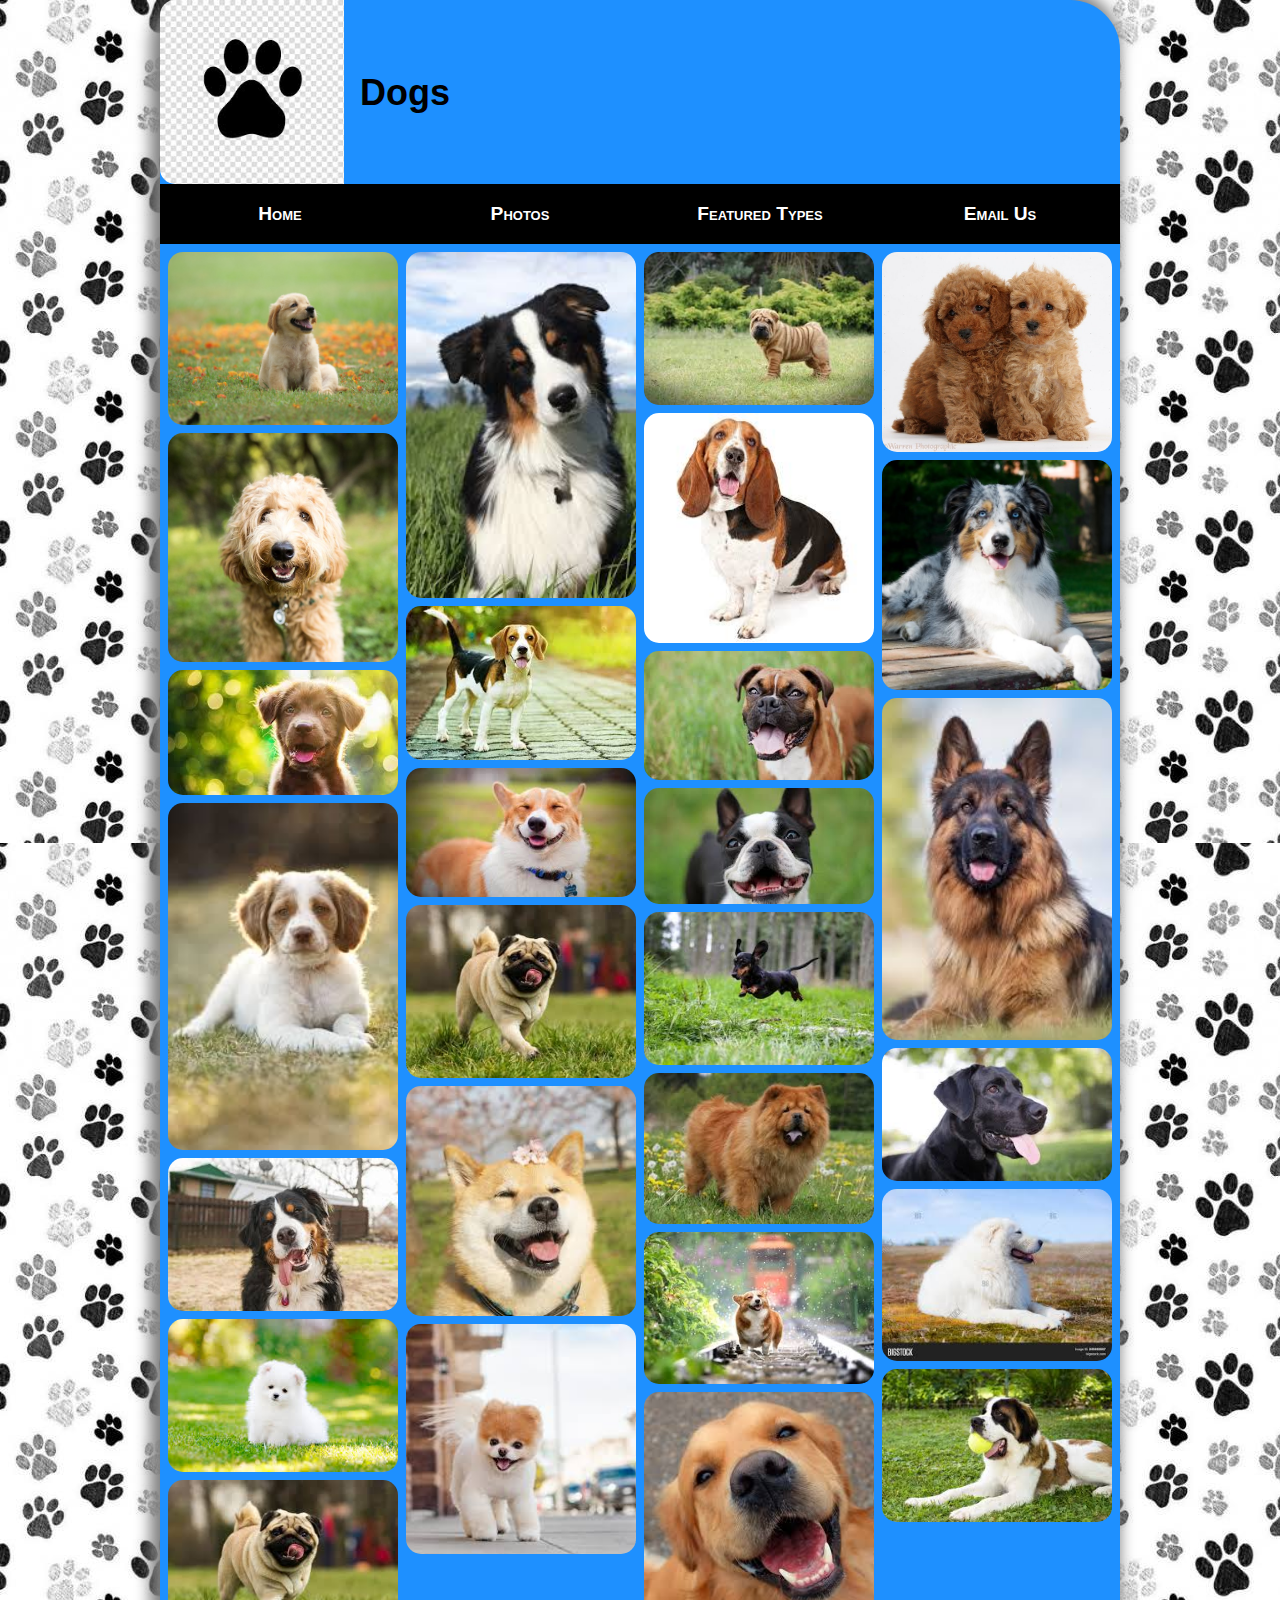
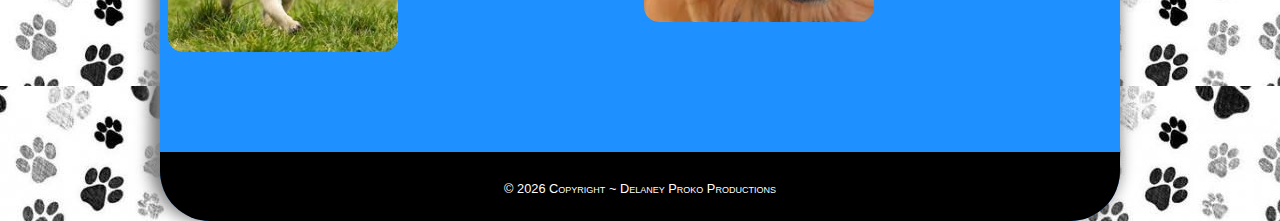
==== gallery.html @ 981e8f6b "Add files via upload" ====
<!DOCTYPE html>
<html>
<head>
<style>
* {
    margin: 0;
    padding: 0;
  box-sizing: border-box;
}

/* Clearfix */
.clearfix::after {
  content: "";
  clear: both;
  display: table;
}

html {
	height: 100%;
	background-image: url("images/d085ac698513adc2a10bd35ddc498ed1.jpg")
}

body {
  position: relative;
  background: dodgerblue;
	font-family: Calibri, Arial, Helvetica, sans-serif;
	font-size: 100%;
	max-width: 960px;
	min-height: 100%;
	margin: auto;
	box-shadow: -5px -5px 15px 5px gray;
	border-radius: 50px;
}


/* the styles for links */
a:link, a:visited {
	text-decoration: none;
}
a:focus, a:hover {
	text-decoration: underline;
}
header h2 {
    font-size: 225%;
    padding: 2em 0 .25em 0;
}
header img {
	padding: 0 1em 0 0;
	float: left;
	max-width: 200px;
	width: 100%;
}


/* the styles for the navigation menu */
#nav_menu {
	clear: both;
}
#nav_menu ul {
	list-style-type: none;
	margin: 0;
	padding: 0;
	position: relative;
}
#nav_menu ul li {
	float: left;
	width: 25%;
}
#nav_menu ul li a {
	display: block;
	text-align: center;
	padding: 1em 0;
	text-decoration: none;
	font-variant: small-caps;
	font-size: 120%;
	background-color: black;
	color: white;
    font-weight: bold;
}
#nav_menu a:hover {
  background-color: lightskyblue;
  font-style: italic;
	color: black;
}
#nav_menu ul ul {
	display: none;
	position: absolute;
	top: 100%;
	width: 100%;
}
#nav_menu ul ul li a {
	text-align: left;
	padding: .5em;

}
#nav_menu ul ul li {
	float: none;

}
#nav_menu ul li:hover > ul {
	display: block;
}
#nav_menu > ul::after {
	content: "";
	clear: both;
	display: block;
}
/* hide the slicknav in large-screen view */
.slicknav_menu {
	display: none;
}


main {
    clear: left;
}

.row {
  display: flex;
  flex-wrap: wrap;
  padding: 0 4px;
}

/* Create four equal columns that sits next to each other */
.column {
  flex: 25%;
  max-width: 25%;
  padding: 0 4px;
}

img {
    width: 100%;
    border: 2px double black;
    border-radius: 15px;
}
.column img {
  margin-top: 8px;
  vertical-align: middle;
}

#bottombuffer {
	height: 50px;
	padding-bottom: 50px;
}

footer {
    clear: both;
    border-top: 3px solid #000000;
    max-width: 960px;
	width: 100%;
    border-radius: 0 0 50px 50px;
    background-color: black;
}
footer p {
    text-align: center;
	color: white;
	font-size: 80%;
	font-variant: small-caps;
	padding: 2em 0;
}

/* tablet portrait to standard 960 */
@media only screen and (max-width: 959px) {
	body, aside {
		box-shadow: none;
		border-radius: 0;
	}
	footer {
		border-radius: 0;
	}
}

/* Responsive layout - makes a two column-layout instead of four columns */
@media (max-width: 800px) {
  .column {
    flex: 50%;
    max-width: 50%;
  }

  header img {
        float: none;
    }
    header {
        text-align: center;
    }

  /* hide the navigation menu */
	#nav_menu {
		display: none;
	}
	
	/* and replace it with the slicknav menu */
	.slicknav_menu {
		display: block;
		text-align: left !important;
		background-color: black !important;
    }
    
    
}

/* Responsive layout - makes the two columns stack on top of each other instead of next to each other */
@media (max-width: 600px) {
  .column {
    flex: 100%;
    max-width: 100%;
  }
}
</style>
</head>

<link rel="stylesheet" href="styles/normalize.css">
<link rel="stylesheet" href="styles/main.css">
<link rel="stylesheet" href="styles/slicknav.css">

<meta name="viewport" content="width=device-width, initial-scale=1.0">

   <!-- slicknav -->
   <script src="https://code.jquery.com/jquery-2.1.3.min.js"></script>   <!-- Link to jQuery Content Delivery Network - Necessary for SlickNav to work correctly -->
   <script src="js/jquery.slicknav.min.js"></script>                     <!-- Link to the slicknav file inside the js folder - Necessary for SlickNav to work correctly -->

 <!-- slicknav javascript - this javascript code will use the UL inside the nav_menu tag to build the same menu in slickNav format -->
 <script type="text/javascript">
     $(document).ready(function(){
     $('#nav_menu').slicknav({prependTo:"#mobilemenu"});
     });
   </script>

<body>

<!-- Header -->
<header>

    <img class="clearfix" src="images/paw.png">

    <h2>Dogs</h2>

</header>

<nav id="mobilemenu"></nav>
	<nav id="nav_menu">
    	<ul>
        	<li><a href="index.html" class="current">Home</a></li>
        	<li><a href="gallery.html" class="current">Photos</a></li>
			<li><a class="current">Featured Types</a>
			<ul>
				<li><a href="feattypes/golden.html">Golden Retrievers</a></li>
				<li><a href="feattypes/bernese.html">Bernese Mountain Dogs</a></li>
				<li><a href="feattypes/basset.html">Basset Hounds</a></li>
			</ul>
			</li>
      <li><a href="mailto:dogs@thebestdogwebsiteever.com" class="current">Email Us</a></li>
    	</ul>
    </nav>
  

<!-- Photo Grid -->
<div class="row"> 
  <div class="column">
    <img src="images/1.jpg">
    <img src="images/2.jpg">
    <img src="images/3.jpeg">
    <img src="images/4.jpeg">
    <img src="images/5.jpeg">
    <img src="images/6.jpeg">
    <img src="images/7.jpeg">
  </div>
  
  <div class="column">
    <img src="images/8.jpeg">
    <img src="images/9.jpeg">
    <img src="images/10.jpeg">
    <img src="images/11.jpeg">
    <img src="images/12.jpeg">
    <img src="images/13.jpeg">
  </div> 
   
  <div class="column">
    <img src="images/14.jpeg">
    <img src="images/15.jpeg">
    <img src="images/16.jpeg">
    <img src="images/17.jpeg">
    <img src="images/18.jpeg">
    <img src="images/19.jpeg">
    <img src="images/20.jpeg">
    <img src="images/27.jpeg">
  </div>
  
  <div class="column">
    <img src="images/21.jpg">
    <img src="images/22.jpg">
    <img src="images/23.jpeg">
    <img src="images/24.jpeg">
    <img src="images/25.jpeg">
    <img src="images/26.jpeg">
  </div>
</div>

<div id="bottombuffer"><br><br></div>

  <footer>
		<p>
			<script>
				var today = new Date();
				document.write("&copy;&nbsp;");
				document.write(today.getFullYear());
				document.write(" Copyright ~ Delaney Proko Productions")
			</script>
		</p>
	</footer>
</body>
</html>
---- styles/main.css ----
/* the styles for the elements */
* {
	margin: 0;
	padding: 0;
	box-sizing: border-box;
}

/* Clearfix */
.clearfix::after {
  content: "";
  clear: both;
  display: table;
}

html {
	height: 100%;
	background-image: url("../images/d085ac698513adc2a10bd35ddc498ed1.jpg");
}

body {
	position: relative;
    background: dodgerblue;
	font-family: Calibri, Arial, Helvetica, sans-serif;
	font-size: 100%;
	max-width: 960px;
	min-height: 100%;
	margin: auto;
	box-shadow: -5px -5px 15px 5px gray;
	border-radius: 50px;
}
h1 {
	margin: .5em .75em;
	text-align: center;
}

/* the styles for links */
a:link, a:visited {
	text-decoration: none;
}
a:focus, a:hover {
	text-decoration: underline;
}


/* the styles for the header */
header img {
	padding: 0 1em 0 0;
	float: left;
	max-width: 200px;
	width: 100%;
}
header h2 {
    font-size: 225%;
    padding: 2em 0 .25em 0;
}


/* text shadow class */
.shadow {
	text-shadow: 2px 2px 2px #5d5d5d;
}


/* the styles for the navigation menu */
#nav_menu {
	clear: both;
}
#nav_menu ul {
	list-style-type: none;
	margin: 0;
	padding: 0;
	position: relative;
}
#nav_menu ul li {
	float: left;
	width: 25%;
}
#nav_menu ul li a {
	display: block;
	text-align: center;
	padding: 1em 0;
	text-decoration: none;
	font-variant: small-caps;
	font-size: 120%;
	background-color: black;
	color: white;
	font-weight: bold;
}
#nav_menu a:hover {
	background-color: lightskyblue;
	font-style: italic;
	color: black;
}
#nav_menu ul ul {
	display: none;
	position: absolute;
	top: 100%;
	width: 100%;
}
#nav_menu ul ul li a {
	text-align: left;
	padding: .5em;

}
#nav_menu ul ul li {
	float: none;

}
#nav_menu ul li:hover > ul {
	display: block;
}
#nav_menu > ul::after {
	content: "";
	clear: both;
	display: block;
}



/* the styles for the main content */
main {
	clear: left;
}



/* the styles for the section */
section {
	width: 70%;
	float: right;
	padding: 0 2.5% 20px 2.5%;
}
section p {
	font: 110%;
	line-height: 2;
	text-indent: 50px;
}
section img {
	float: right;
	border: 1px solid black;
	margin-top: 3px;
	margin-bottom: 3px;
	margin-left: 5px;
	margin-right: 6px;
	max-width: 40%;
	min-width: 150px;
}



/* the styles for the aside */
aside {
	width: 25%;
	float: right;
	background-color: lightgray;
	border-radius: 5px;
	box-shadow: 3px 3px 7px gray;
	margin: 0 0 20px 1em;
	padding: .75em;
	font-weight: bold;
}
aside img {
	margin-right: auto;
	margin-left: auto;
	display: block;
	padding-bottom: 1.5em;
}
aside p {
	padding-bottom: 1.5em;
}

#bottombuffer {
	height: 100px;
	padding-bottom: 100px;
}

/* the styles for the footer */
footer {
	background-color: black;
	clear: both;
	border-top: 3px solid #000000;
/*	position: fixed;    */
/*	bottom: 0;			*/
	max-width: 960px;
	width: 100%;
	border-radius: 0 0 50px 50px;

}
footer p {
	text-align: center;
	color: white;
	font-size: 80%;
	font-variant: small-caps;
	padding: 2em 0;
}



/* hide the slicknav in large-screen view */
.slicknav_menu {
	display: none;
}



/* tablet portrait to standard 960 */
@media only screen and (max-width: 959px) {
	body, aside {
		box-shadow: none;
		border-radius: 0;
	}
	footer {
		border-radius: 0;
	}
}



/* mobile landscape to tablet portrait */
@media only screen and (max-width: 767px) {
	
	header img { float: none; }
	header { text-align: center; }
	header h2, header h3 {
		padding: 0 0 .25em;
	}

	section, aside {
		float: none;
		width: 99%;
		margin: 0 auto;
		padding: .5em;
	}

	/* hide the navigation menu */
	#nav_menu {
		display: none;
	}
	
	/* and replace it with the slicknav menu */
	.slicknav_menu {
		display: block;
		text-align: left !important;
		background-color: black !important;
	}
}



/* mobile portrait to mobile landscape */
@media only screen and (max-width: 479px) {
	body { font-size: 90%; }
}
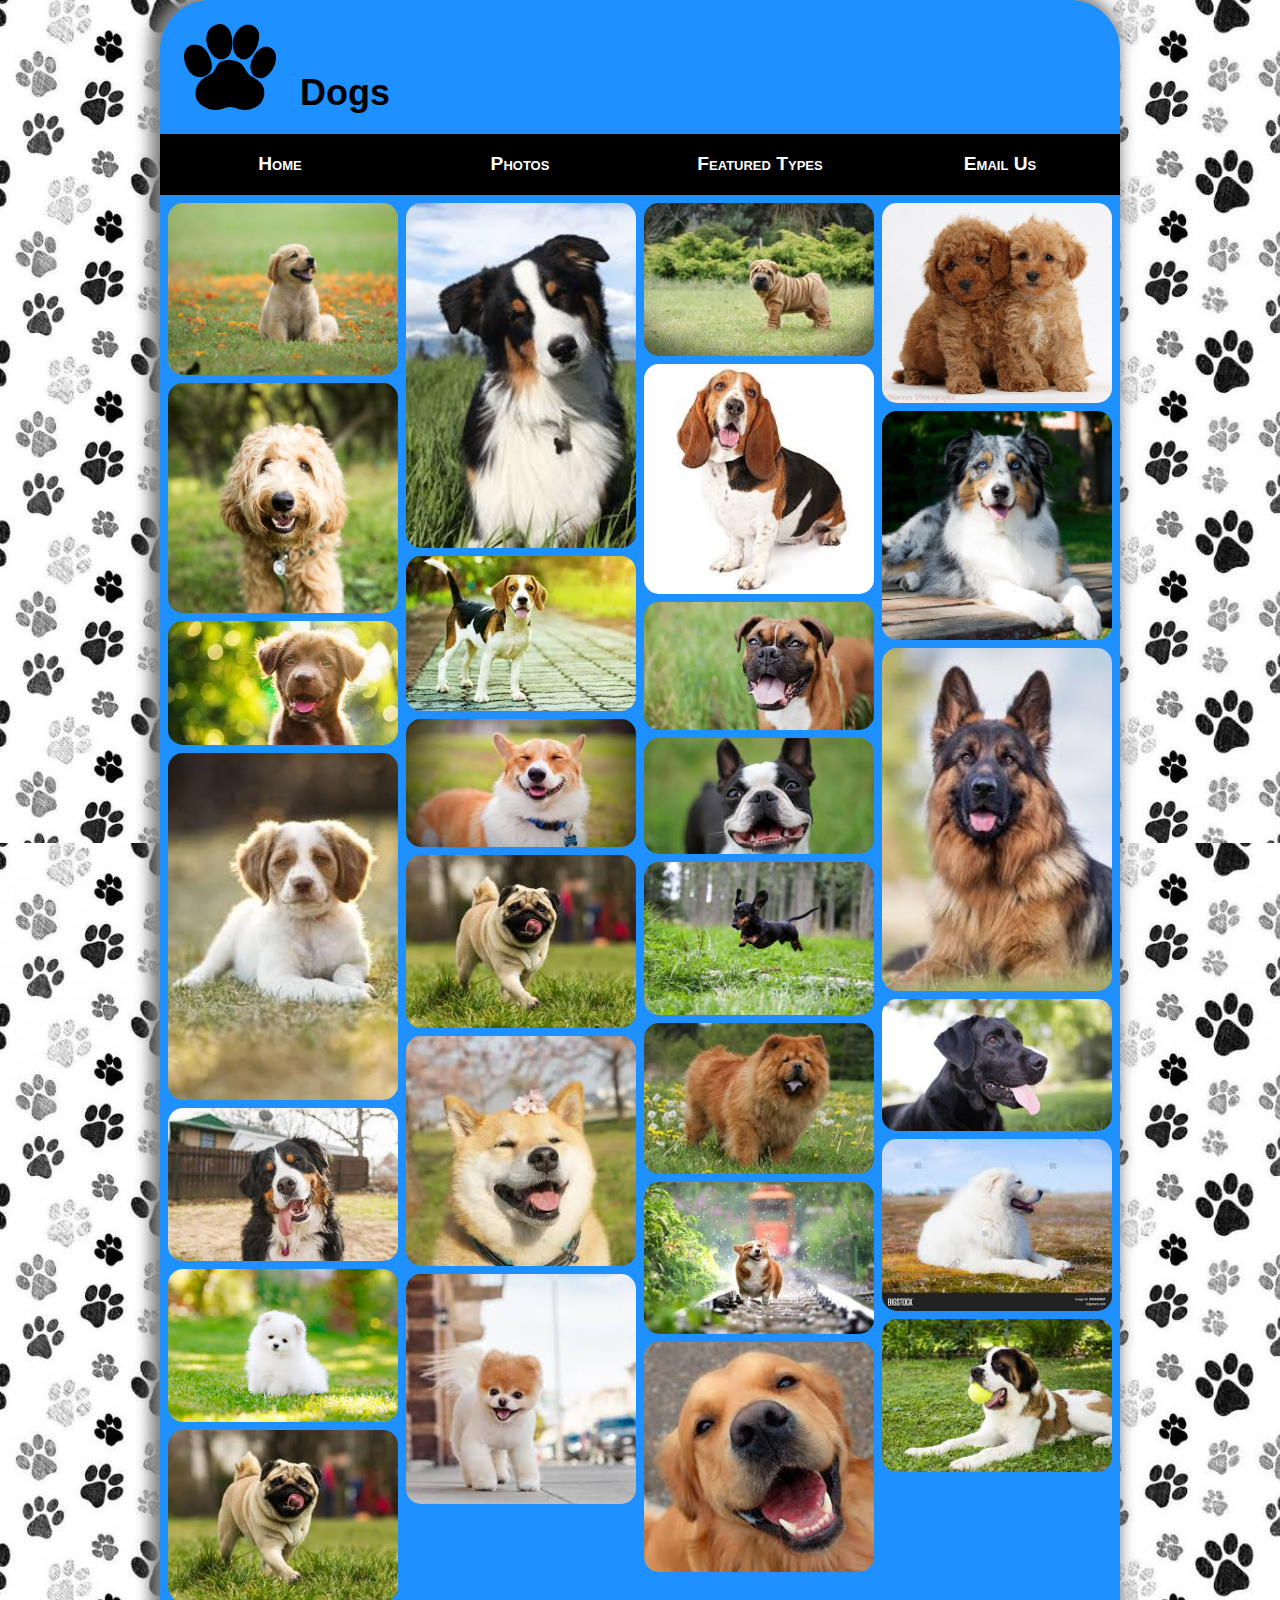
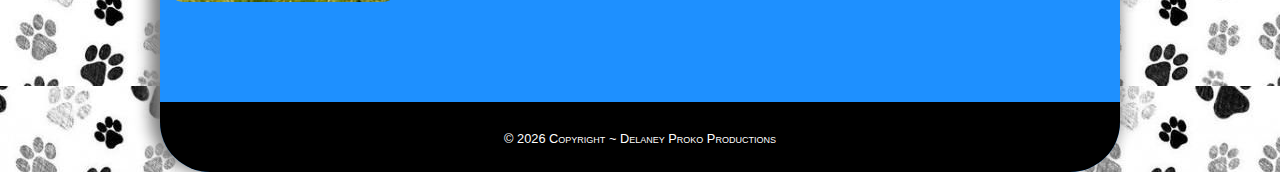
==== commit 4907a22e: "Add files via upload" ====
--- a/gallery.html
+++ b/gallery.html
@@ -45,9 +45,9 @@
     padding: 2em 0 .25em 0;
 }
 header img {
-	padding: 0 1em 0 0;
+	padding: 1.5em;
 	float: left;
-	max-width: 200px;
+	max-width: 140px;
 	width: 100%;
 }
 
@@ -231,7 +231,7 @@
 <!-- Header -->
 <header>
 
-    <img class="clearfix" src="images/paw.png">
+    <img class="clearfix" src="images/1200px_black_paw.png">
 
     <h2>Dogs</h2>
 
--- a/styles/main.css
+++ b/styles/main.css
@@ -44,9 +44,9 @@
 
 /* the styles for the header */
 header img {
-	padding: 0 1em 0 0;
+	padding: 1.5em;
 	float: left;
-	max-width: 200px;
+	max-width: 140px;
 	width: 100%;
 }
 header h2 {
@@ -164,6 +164,8 @@
 	margin-left: auto;
 	display: block;
 	padding-bottom: 1.5em;
+	max-width: 200px;
+	width: 100%;
 }
 aside p {
 	padding-bottom: 1.5em;
